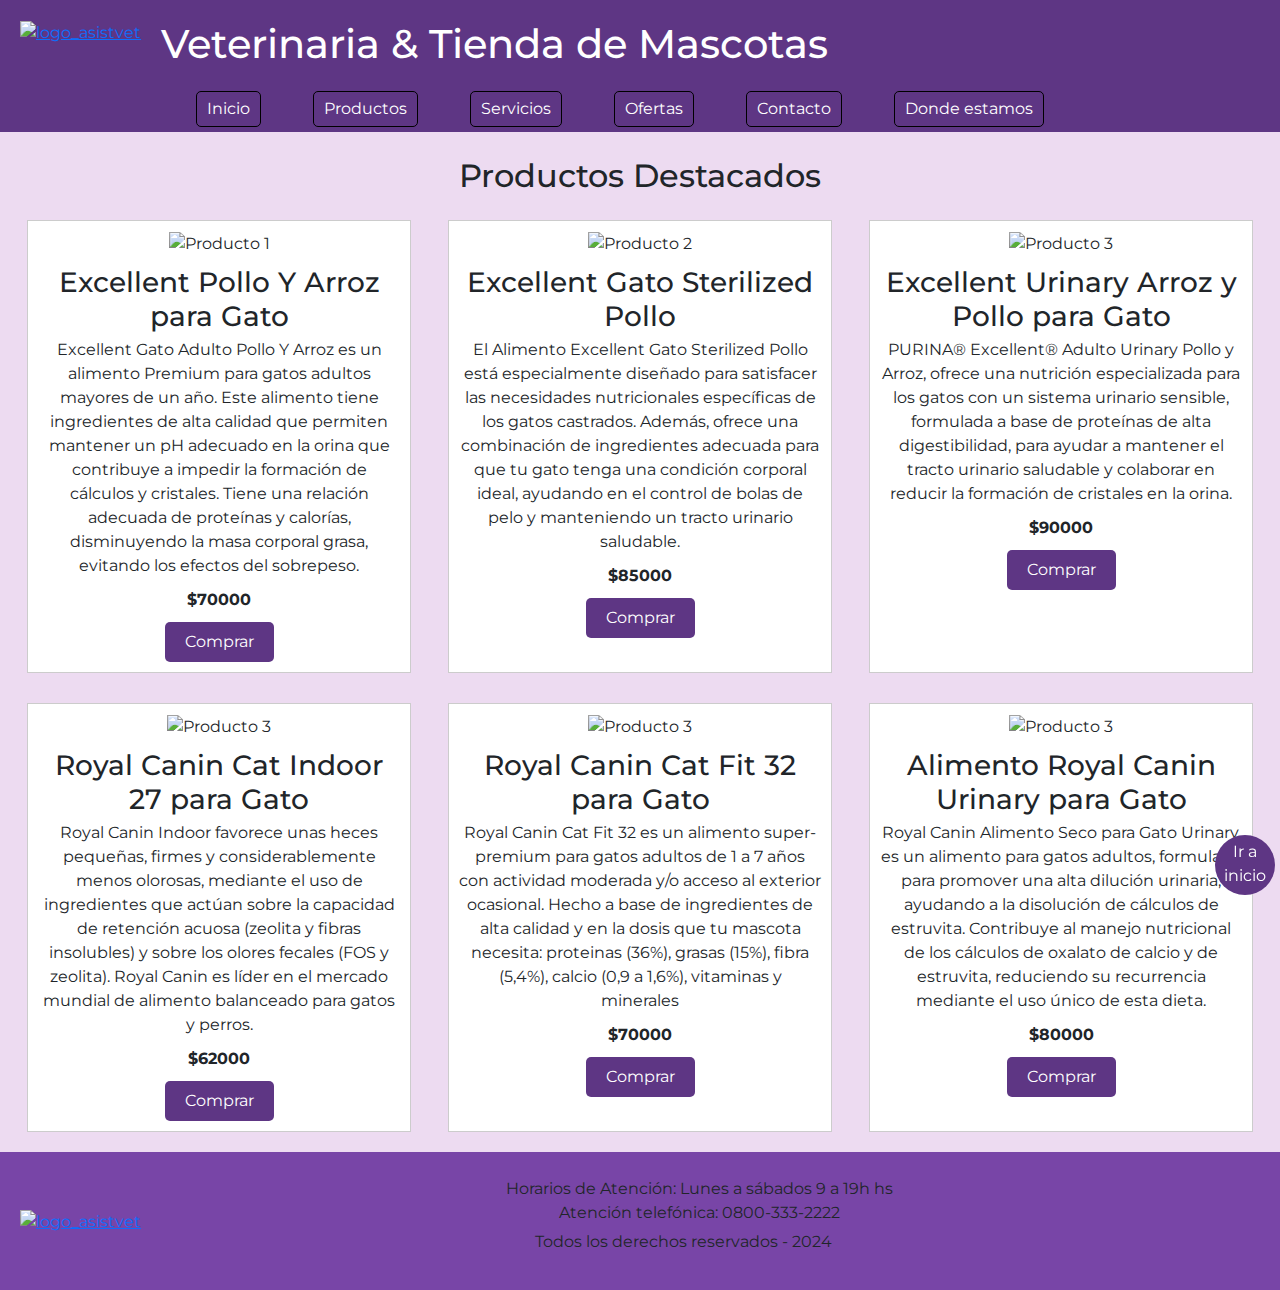
==== Tienda Gatos.html @ 4f27f2b1 "modifique tienda gatos y css" ====
<!DOCTYPE html>
<html lang="en">
<head>
    <meta charset="UTF-8">
    <meta name="viewport" content="width=device-width, initial-scale=1.0">
    <title>Veterinaria - Tienda de Mascotas</title>
    <link rel="shortcut icon" href="img/logoasistvet.ico" type="image/x-icon">
    <link href="https://cdn.jsdelivr.net/npm/bootstrap@5.3.3/dist/css/bootstrap.min.css" rel="stylesheet" integrity="sha384-QWTKZyjpPEjISv5WaRU9OFeRpok6YctnYmDr5pNlyT2bRjXh0JMhjY6hW+ALEwIH" crossorigin="anonymous">
    <link rel="stylesheet" href="css/gatos.css">
    <link rel="preconnect" href="https://fonts.googleapis.com">
    <link rel="preconnect" href="https://fonts.gstatic.com" crossorigin>
    <link href="https://fonts.googleapis.com/css2?family=Montserrat:ital,wght@0,100..900;1,100..900&display=swap" rel="stylesheet">
    

</head>
<body>

    <script src="https://cdn.jsdelivr.net/npm/bootstrap@5.3.3/dist/js/bootstrap.bundle.min.js" integrity="sha384-YvpcrYf0tY3lHB60NNkmXc5s9fDVZLESaAA55NDzOxhy9GkcIdslK1eN7N6jIeHz" crossorigin="anonymous"></script>
 <header>
        <div id="encabezado" class="headercontent">
            <a href="index.html">
                <img class="headerlogo" src="img/logoasistvet.jpeg" alt="logo_asistvet">
            </a>
            <h1 class="title">Veterinaria & Tienda de Mascotas</h1>
        </div>
        
    </header>
    <nav> 
        <ul class="navlinks">
            <li><a href="index.html">Inicio</a></li>
            <li id="productos-menu" class="dropdown">
                <a href="index.html#productos">Productos</a>
                <ul class="submenu">
                    <li><a href="Tienda Perros.html">Alimentos para Perros</a></li>
                    <li><a href="Tienda Gatos.html">Alimentos para Gatos</a></li>
                </ul>
            </li>
            <li id="servicios-menu"><a href="Servicios.html">Servicios</a></li>
            <li><a href="index.html#ofertas">Ofertas</a></li>
            <li><a href="index.html#contacto">Contacto</a></li>
            <li><a href="index.html#dondeestamos">Donde estamos</a></li>
        </ul>
    </nav>
    
    <main>
		<a class="button-up" href="#encabezado">Ir a inicio</a>
		<h2 class="title_h2">Productos Destacados</h2>

    <section id="productos-destacados">
        <div class="producto">
            <img src="./img/alimentos/excellent gato.webp" alt="Producto 1">
            <h3>Excellent Pollo Y Arroz para Gato </h3>
            <p>Excellent Gato Adulto Pollo Y Arroz es un alimento Premium para gatos adultos mayores de un año. Este alimento tiene ingredientes de alta calidad que permiten mantener un pH adecuado en la orina que contribuye a impedir la formación de cálculos y cristales. Tiene una relación adecuada de proteínas y calorías, disminuyendo la masa corporal grasa, evitando los efectos del sobrepeso.</p>
            <p><b>$70000</b></p>
            <button class="btn">Comprar</button>
        </div>
        <div class="producto">
            <img src="./img/alimentos/excellent sterilized gato.png" alt="Producto 2">
            <h3>Excellent Gato Sterilized Pollo</h3>
            <p>El Alimento Excellent Gato Sterilized Pollo está especialmente diseñado para satisfacer las necesidades nutricionales específicas de los gatos castrados. Además, ofrece una combinación de ingredientes adecuada para que tu gato tenga una condición corporal ideal, ayudando en el control de bolas de pelo y manteniendo un tracto urinario saludable.</p>
            <p><b>$85000</b></p>
            <button class="btn">Comprar</button>
        </div>
        <div class="producto">
            <img src="./img/alimentos/excellent urinary gato.webp" alt="Producto 3">
            <h3>Excellent Urinary Arroz y Pollo para Gato</h3>
            <p>PURINA® Excellent® Adulto Urinary Pollo y Arroz, ofrece una nutrición especializada para los gatos con un sistema urinario sensible, formulada a base de proteínas de alta digestibilidad, para ayudar a mantener el tracto urinario saludable y colaborar en reducir la formación de cristales en la orina.</p>
            <p><b>$90000</b></p>
            <button class="btn">Comprar</button>
        </div>
            <div class="producto">
            <img src="./img/alimentos/royal gato.webp" alt="Producto 3">
            <h3>Royal Canin Cat Indoor 27 para Gato</h3>
            <p>Royal Canin Indoor favorece unas heces pequeñas, firmes y considerablemente menos olorosas, mediante el uso de ingredientes que actúan sobre la capacidad de retención acuosa (zeolita y fibras insolubles) y sobre los olores fecales (FOS y zeolita). Royal Canin es líder en el mercado mundial de alimento balanceado para gatos y perros.</p>
            <p><b>$62000</b></p>
            <button class="btn">Comprar</button>
        </div>
        <div class="producto">
            <img src="./img/alimentos/royal fit gato.webp" alt="Producto 3">
            <h3>Royal Canin Cat Fit 32 para Gato</h3>
            <p>Royal Canin Cat Fit 32 es un alimento super-premium para gatos adultos de 1 a 7 años con actividad moderada y/o acceso al exterior ocasional. Hecho a base de ingredientes de alta calidad y en la dosis que tu mascota necesita: proteinas (36%), grasas (15%), fibra (5,4%), calcio (0,9 a 1,6%), vitaminas y minerales</p>
            <p><b>$70000</b></p>
            <button class="btn">Comprar</button>
        </div>
        <div class="producto">
            <img src="./img/alimentos/royal urinay gato.webp" alt="Producto 3">
            <h3>Alimento Royal Canin Urinary para Gato</h3>
            <p>Royal Canin Alimento Seco para Gato Urinary, es un alimento para gatos adultos, formulado para promover una alta dilución urinaria, ayudando a la disolución de cálculos de estruvita. Contribuye al manejo nutricional de los cálculos de oxalato de calcio y de estruvita, reduciendo su recurrencia mediante el uso único de esta dieta.</p>
            <p><b>$80000</b></p>
            <button class="btn">Comprar</button>
        </div>
    </section>


    <footer class="container_footer">
        <aside class="item_footer">
            <a href="index.html">
            <img class="footer_logo" src="img/logoasistvet.jpeg" alt="logo_asistvet">
            </a>
        </aside>
        <aside class="item_footer">
            <ul class="sector_horarios">
                <li>Horarios de Atención: Lunes a sábados 9 a 19h hs</li>
                <li>Atención telefónica: 0800-333-2222</li>
            </ul>
            <p>Todos los derechos reservados - 2024</p>      
        </aside>
        <aside class="item_footer">
            <ul class="sector_redes">
                <li><img src="img/bxl-instagram-alt.svg" alt=""></li>
                <li><img src="img/bxl-facebook-circle.svg" alt=""></li>   
                <li><img src="img/bxl-whatsapp.svg" alt=""></li> 
            </ul>
            
        </aside>
    </footer>
</body>
</html>
---- css/gatos.css ----
* {
    box-sizing: border-box;
    padding: 0;
    margin: 0;
}

html, body {
    margin: 0;
    font-family: "Montserrat", sans-serif;
    background-color: rgb(237, 219, 241);
}

body {
    display: flex;
    flex-direction: column;
}

header {
    background-color: rgba(94, 54, 132);
    padding: 20px;
    padding-bottom: 10px;
    color: white;
}

.headercontent {
    display: flex;
    text-align: center;
}

.headerlogo {
    width: 10vw;
    text-align: left;
}

.title {
    padding-left: 20px;
}

nav {
    width: 100%;
    padding: 5px;
    margin-right: 0px;
    align-items: right;
    background-color: rgba(94, 54, 132);
    position: sticky;
    top: 0;
    z-index: 1000;
}

ul {
    list-style-type: none;
    text-align: center;
    margin-top: 5px;
    margin-bottom: 5px;
    
}

.navlinks {
    list-style-type: none;
    padding: 0;
    margin: 0 auto;
    display: flex;
    justify-content: space-between;
    align-items: center;
    width: 70%;
    max-width: 1200px;
    height: 100%;

}

.navlinks li{
    padding-right: 40px;
    position: relative;
    
}

#productos {
    padding-bottom: 20px;
}
.submenu {
    display: none;
    position: absolute;
    top: 100%;
    left: 0;
    background-color: #7845a7a4;;
    list-style-type: none;
    padding: 0;
    margin: 0;
    box-shadow: 0 8px 16px rgba(0, 0, 0, 0.2);
}

.submenu li {
    margin: 0;
    padding: 10px;
    white-space: nowrap;
}

.submenu li a {
    text-decoration: none;
    color: white;
    display: block;
    border: none;
}

#productos-menu:hover .submenu {
    display: block;
}

.button-up {
    display: block;
    width: 60px;
    height: 60px;
    background-color: rgba(94, 54, 132);
    color:white;
    /* text-align: center; */
    padding: 5px;
    border-radius: 999px;
    position: fixed;
    right: 5px;
    bottom: 5px;
    box-sizing: border-box;
    transition: 0.5s all;
    text-decoration: none;
    text-align: center 
}

.button-up:hover {
    background-color: #f2a725e0
}
.navlinks a {
    text-decoration: none; 
    color: #fff; 
    padding: 5px 10px; 
    border: 1px solid black; 
    border-radius: 5px; 
    display: flex;
    justify-content: space-between;
    align-items: center;
    transition: 0.5s all;
}

.navlinks a:hover {
    background-color: #f2a725e0;
}

.title_h2 {
    text-align: center;
    margin-top: 25px;
    margin-bottom: 15px;
}

#productos-destacados {
    text-align: center;
    display: flex;
    flex-wrap: wrap;
    justify-content: space-evenly;
}

.producto {
    width: 30vw;
    margin: 10px;
    margin-bottom: 20px;
    background-color: #ffffff;
    padding: 10px;
    border: 1px solid #ccc;
    text-align: center;
}

.producto img {
    max-width: 100%;
    height: auto;
}

.producto h3 {
    margin-top: 10px;
    margin-bottom: 5px;
}

.producto p {
    margin-bottom: 10px;
}

.producto button {
    background-color: rgba(94, 54, 132);
    color: #ffffff;
    padding: 8px 20px;
    border: none;
    border-radius: 5px;
    cursor: pointer;
}

.producto button:hover {
    background-color: #f2a725e0;
}

.precio {
    font-size: 2vw;
}

@media screen and (max-width: 768px) {
	.headerlogo {
        width: 80px;
    }
    .title {
        font-size: 1.2em;
    }
    .navlinks li {
        padding: 5px;
    }
    .navlinks a {
		padding: 0px; 
		border: none; 
		border-radius: 0px; 
		display: flex;
		transition: 1s all;
}
	.navlinks a:hover {
		color: #f2a725e0;
    }
    
    .producto {
        width: 45%;
    }
}

@media screen and (max-width: 480px) {
	header, main, footer {
        padding: 5px;
        margin: 0;
    }
    .title {
        font-size: 1.2em;
    }
    .headerlogo {
        width: 60px;
    }
    

    .title_h2, .title_h3_vet, .title_h3_pelu {
        font-size: 1.2em;
    }
    
    .navlinks a:hover {
    color: #f2a725e0;
    }
    
    .navlinks li {
        padding: 3px;
    }
    .navlinks a {
		font-size: 0.8em;
		padding: 0px; 
		border: none; 
		border-radius: 0px; 
		display: flex;
		transition: 1s all;
}
    .producto {
        width: 100%;
    }
}

.container_footer {
    background-color: #7845a7;
    width: 100%;
    padding: 20px;
    display: flex;
    align-items: center;
    justify-content: space-between;
}

.footer_logo {
    width: 8vw;
}

.item_footer {
    list-style-type: none;
    text-align: center;
}

.sector_redes {
    text-align: center;
    display: inline-flex;
    padding: 10px;
    margin-left: 15px;
}
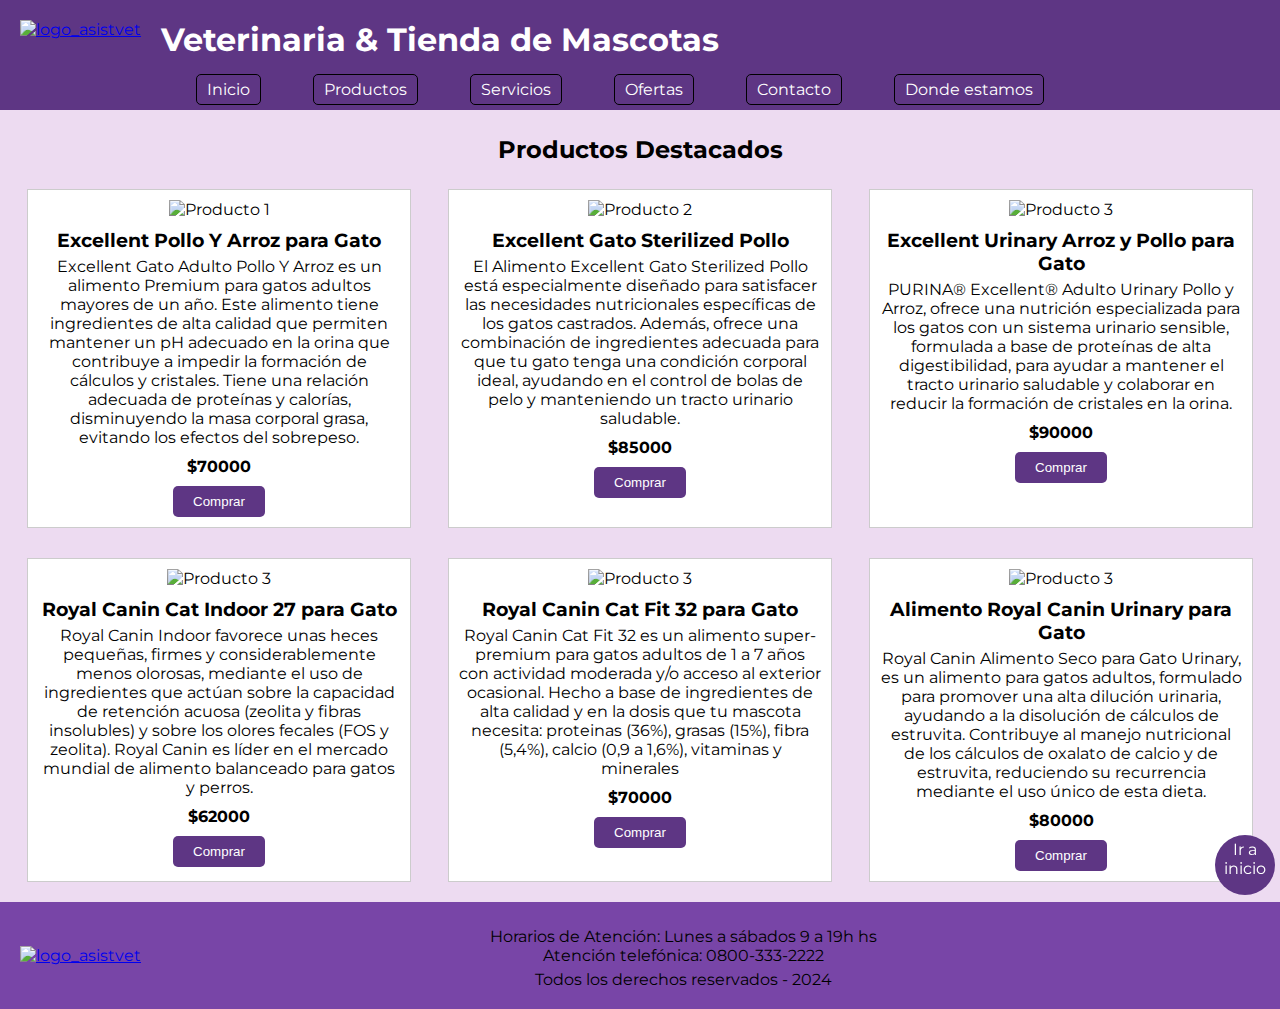
==== commit b7777e5b: "Add files via upload" ====
--- a/Tienda Gatos.html
+++ b/Tienda Gatos.html
@@ -5,18 +5,16 @@
     <meta name="viewport" content="width=device-width, initial-scale=1.0">
     <title>Veterinaria - Tienda de Mascotas</title>
     <link rel="shortcut icon" href="img/logoasistvet.ico" type="image/x-icon">
-    <link href="https://cdn.jsdelivr.net/npm/bootstrap@5.3.3/dist/css/bootstrap.min.css" rel="stylesheet" integrity="sha384-QWTKZyjpPEjISv5WaRU9OFeRpok6YctnYmDr5pNlyT2bRjXh0JMhjY6hW+ALEwIH" crossorigin="anonymous">
     <link rel="stylesheet" href="css/gatos.css">
     <link rel="preconnect" href="https://fonts.googleapis.com">
     <link rel="preconnect" href="https://fonts.gstatic.com" crossorigin>
     <link href="https://fonts.googleapis.com/css2?family=Montserrat:ital,wght@0,100..900;1,100..900&display=swap" rel="stylesheet">
     
+</head>
 
-</head>
 <body>
 
-    <script src="https://cdn.jsdelivr.net/npm/bootstrap@5.3.3/dist/js/bootstrap.bundle.min.js" integrity="sha384-YvpcrYf0tY3lHB60NNkmXc5s9fDVZLESaAA55NDzOxhy9GkcIdslK1eN7N6jIeHz" crossorigin="anonymous"></script>
- <header>
+    <header>
         <div id="encabezado" class="headercontent">
             <a href="index.html">
                 <img class="headerlogo" src="img/logoasistvet.jpeg" alt="logo_asistvet">
@@ -29,68 +27,66 @@
         <ul class="navlinks">
             <li><a href="index.html">Inicio</a></li>
             <li id="productos-menu" class="dropdown">
-                <a href="index.html#productos">Productos</a>
+                <a href="#productos">Productos</a>
                 <ul class="submenu">
                     <li><a href="Tienda Perros.html">Alimentos para Perros</a></li>
                     <li><a href="Tienda Gatos.html">Alimentos para Gatos</a></li>
                 </ul>
             </li>
-            <li id="servicios-menu"><a href="Servicios.html">Servicios</a></li>
-            <li><a href="index.html#ofertas">Ofertas</a></li>
-            <li><a href="index.html#contacto">Contacto</a></li>
-            <li><a href="index.html#dondeestamos">Donde estamos</a></li>
+            <li id="servicios-menu"><a href="servicios.html">Servicios</a></li>
+            <li><a href="#ofertas">Ofertas</a></li>
+            <li><a href="#contacto">Contacto</a></li>
+            <li><a href="#dondeestamos">Donde estamos</a></li>
         </ul>
     </nav>
-    
     <main>
 		<a class="button-up" href="#encabezado">Ir a inicio</a>
-		<h2 class="title_h2">Productos Destacados</h2>
-
-    <section id="productos-destacados">
-        <div class="producto">
-            <img src="./img/alimentos/excellent gato.webp" alt="Producto 1">
-            <h3>Excellent Pollo Y Arroz para Gato </h3>
-            <p>Excellent Gato Adulto Pollo Y Arroz es un alimento Premium para gatos adultos mayores de un año. Este alimento tiene ingredientes de alta calidad que permiten mantener un pH adecuado en la orina que contribuye a impedir la formación de cálculos y cristales. Tiene una relación adecuada de proteínas y calorías, disminuyendo la masa corporal grasa, evitando los efectos del sobrepeso.</p>
-            <p><b>$70000</b></p>
-            <button class="btn">Comprar</button>
-        </div>
-        <div class="producto">
-            <img src="./img/alimentos/excellent sterilized gato.png" alt="Producto 2">
-            <h3>Excellent Gato Sterilized Pollo</h3>
-            <p>El Alimento Excellent Gato Sterilized Pollo está especialmente diseñado para satisfacer las necesidades nutricionales específicas de los gatos castrados. Además, ofrece una combinación de ingredientes adecuada para que tu gato tenga una condición corporal ideal, ayudando en el control de bolas de pelo y manteniendo un tracto urinario saludable.</p>
-            <p><b>$85000</b></p>
-            <button class="btn">Comprar</button>
-        </div>
-        <div class="producto">
-            <img src="./img/alimentos/excellent urinary gato.webp" alt="Producto 3">
-            <h3>Excellent Urinary Arroz y Pollo para Gato</h3>
-            <p>PURINA® Excellent® Adulto Urinary Pollo y Arroz, ofrece una nutrición especializada para los gatos con un sistema urinario sensible, formulada a base de proteínas de alta digestibilidad, para ayudar a mantener el tracto urinario saludable y colaborar en reducir la formación de cristales en la orina.</p>
-            <p><b>$90000</b></p>
-            <button class="btn">Comprar</button>
-        </div>
+        <h2 class="title_h2">Productos Destacados</h2>
+        <section id="productos-destacados">
             <div class="producto">
-            <img src="./img/alimentos/royal gato.webp" alt="Producto 3">
-            <h3>Royal Canin Cat Indoor 27 para Gato</h3>
-            <p>Royal Canin Indoor favorece unas heces pequeñas, firmes y considerablemente menos olorosas, mediante el uso de ingredientes que actúan sobre la capacidad de retención acuosa (zeolita y fibras insolubles) y sobre los olores fecales (FOS y zeolita). Royal Canin es líder en el mercado mundial de alimento balanceado para gatos y perros.</p>
-            <p><b>$62000</b></p>
-            <button class="btn">Comprar</button>
-        </div>
-        <div class="producto">
-            <img src="./img/alimentos/royal fit gato.webp" alt="Producto 3">
-            <h3>Royal Canin Cat Fit 32 para Gato</h3>
-            <p>Royal Canin Cat Fit 32 es un alimento super-premium para gatos adultos de 1 a 7 años con actividad moderada y/o acceso al exterior ocasional. Hecho a base de ingredientes de alta calidad y en la dosis que tu mascota necesita: proteinas (36%), grasas (15%), fibra (5,4%), calcio (0,9 a 1,6%), vitaminas y minerales</p>
-            <p><b>$70000</b></p>
-            <button class="btn">Comprar</button>
-        </div>
-        <div class="producto">
-            <img src="./img/alimentos/royal urinay gato.webp" alt="Producto 3">
-            <h3>Alimento Royal Canin Urinary para Gato</h3>
-            <p>Royal Canin Alimento Seco para Gato Urinary, es un alimento para gatos adultos, formulado para promover una alta dilución urinaria, ayudando a la disolución de cálculos de estruvita. Contribuye al manejo nutricional de los cálculos de oxalato de calcio y de estruvita, reduciendo su recurrencia mediante el uso único de esta dieta.</p>
-            <p><b>$80000</b></p>
-            <button class="btn">Comprar</button>
-        </div>
-    </section>
-
+                <img src="./img/alimentos/excellent gato.webp" alt="Producto 1">
+                <h3>Excellent Pollo Y Arroz para Gato </h3>
+                <p>Excellent Gato Adulto Pollo Y Arroz es un alimento Premium para gatos adultos mayores de un año. Este alimento tiene ingredientes de alta calidad que permiten mantener un pH adecuado en la orina que contribuye a impedir la formación de cálculos y cristales. Tiene una relación adecuada de proteínas y calorías, disminuyendo la masa corporal grasa, evitando los efectos del sobrepeso.</p>
+                <p><b>$70000</b></p>
+                <button class="btn">Comprar</button>
+            </div>
+            <div class="producto">
+                <img src="./img/alimentos/excellent sterilized gato.png" alt="Producto 2">
+                <h3>Excellent Gato Sterilized Pollo</h3>
+                <p>El Alimento Excellent Gato Sterilized Pollo está especialmente diseñado para satisfacer las necesidades nutricionales específicas de los gatos castrados. Además, ofrece una combinación de ingredientes adecuada para que tu gato tenga una condición corporal ideal, ayudando en el control de bolas de pelo y manteniendo un tracto urinario saludable.</p>
+                <p><b>$85000</b></p>
+                <button class="btn">Comprar</button>
+            </div>
+            <div class="producto">
+                <img src="./img/alimentos/excellent urinary gato.webp" alt="Producto 3">
+                <h3>Excellent Urinary Arroz y Pollo para Gato</h3>
+                <p>PURINA® Excellent® Adulto Urinary Pollo y Arroz, ofrece una nutrición especializada para los gatos con un sistema urinario sensible, formulada a base de proteínas de alta digestibilidad, para ayudar a mantener el tracto urinario saludable y colaborar en reducir la formación de cristales en la orina.</p>
+                <p><b>$90000</b></p>
+                <button class="btn">Comprar</button>
+            </div>
+            <div class="producto">
+                <img src="./img/alimentos/royal gato.webp" alt="Producto 3">
+                <h3>Royal Canin Cat Indoor 27 para Gato</h3>
+                <p>Royal Canin Indoor favorece unas heces pequeñas, firmes y considerablemente menos olorosas, mediante el uso de ingredientes que actúan sobre la capacidad de retención acuosa (zeolita y fibras insolubles) y sobre los olores fecales (FOS y zeolita). Royal Canin es líder en el mercado mundial de alimento balanceado para gatos y perros.</p>
+                <p><b>$62000</b></p>
+                <button class="btn">Comprar</button>
+            </div>
+            <div class="producto">
+                <img src="./img/alimentos/royal fit gato.webp" alt="Producto 3">
+                <h3>Royal Canin Cat Fit 32 para Gato</h3>
+                <p>Royal Canin Cat Fit 32 es un alimento super-premium para gatos adultos de 1 a 7 años con actividad moderada y/o acceso al exterior ocasional. Hecho a base de ingredientes de alta calidad y en la dosis que tu mascota necesita: proteinas (36%), grasas (15%), fibra (5,4%), calcio (0,9 a 1,6%), vitaminas y minerales</p>
+                <p><b>$70000</b></p>
+                <button class="btn">Comprar</button>
+            </div>
+            <div class="producto">
+                <img src="./img/alimentos/royal urinay gato.webp" alt="Producto 3">
+                <h3>Alimento Royal Canin Urinary para Gato</h3>
+                <p>Royal Canin Alimento Seco para Gato Urinary, es un alimento para gatos adultos, formulado para promover una alta dilución urinaria, ayudando a la disolución de cálculos de estruvita. Contribuye al manejo nutricional de los cálculos de oxalato de calcio y de estruvita, reduciendo su recurrencia mediante el uso único de esta dieta.</p>
+                <p><b>$80000</b></p>
+                <button class="btn">Comprar</button>
+            </div>
+        </section>
+    </main>
 
     <footer class="container_footer">
         <aside class="item_footer">
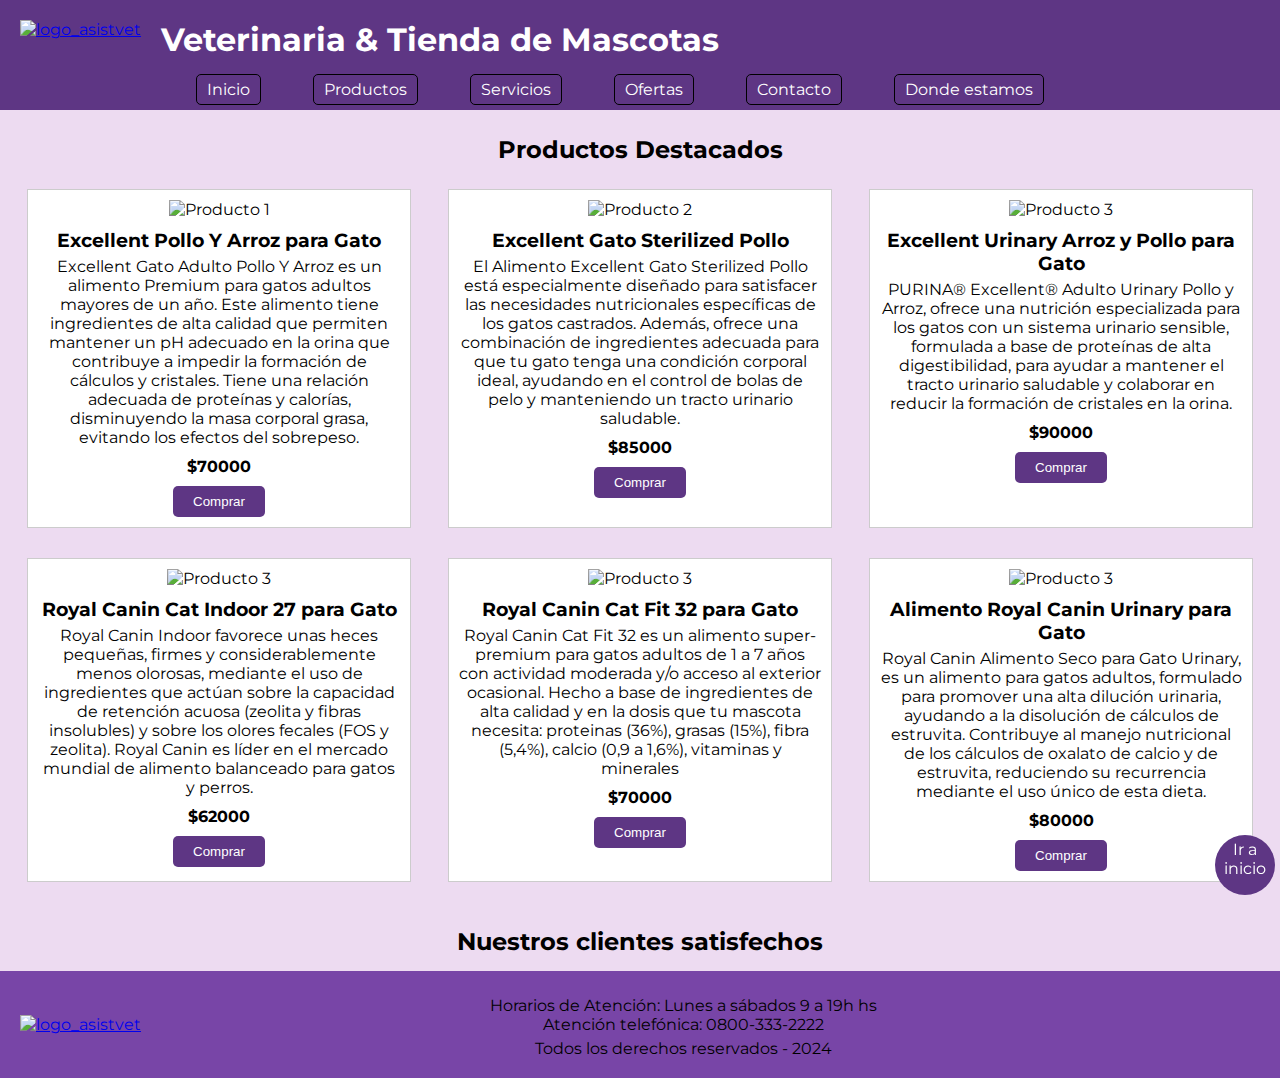
==== commit 759a2f8c: "Consumo de API" ====
--- a/Tienda Gatos.html
+++ b/Tienda Gatos.html
@@ -34,9 +34,9 @@
                 </ul>
             </li>
             <li id="servicios-menu"><a href="servicios.html">Servicios</a></li>
-            <li><a href="#ofertas">Ofertas</a></li>
-            <li><a href="#contacto">Contacto</a></li>
-            <li><a href="#dondeestamos">Donde estamos</a></li>
+            <li><a href="index.html #ofertas">Ofertas</a></li>
+            <li><a href="index.html #contacto">Contacto</a></li>
+            <li><a href="index.html #dondeestamos">Donde estamos</a></li>
         </ul>
     </nav>
     <main>
@@ -84,9 +84,19 @@
                 <p>Royal Canin Alimento Seco para Gato Urinary, es un alimento para gatos adultos, formulado para promover una alta dilución urinaria, ayudando a la disolución de cálculos de estruvita. Contribuye al manejo nutricional de los cálculos de oxalato de calcio y de estruvita, reduciendo su recurrencia mediante el uso único de esta dieta.</p>
                 <p><b>$80000</b></p>
                 <button class="btn">Comprar</button>
-            </div>
+            </div> 
         </section>
     </main>
+
+        <section class="fotos_clientes">
+            <h2 class="title_h2">Nuestros clientes satisfechos</h2>
+            <article id="catContainer">
+                <h3>Gatito</h3>
+                <img id="imagen_gato" src="" alt="uno de los gatos">
+            </article>
+        </section>
+
+        <script src="tiendaGatos.js"></script>
 
     <footer class="container_footer">
         <aside class="item_footer">
--- a/css/gatos.css
+++ b/css/gatos.css
@@ -284,3 +284,16 @@
     padding: 10px;
     margin-left: 15px;
 }
+
+article {
+    padding: 25px;
+    background-color: #7845a7;
+    border-radius: 25px;
+}
+
+article img {
+    border-radius: 999px;
+    background-color: antiquewhite;
+
+    widht: 75%;
+}